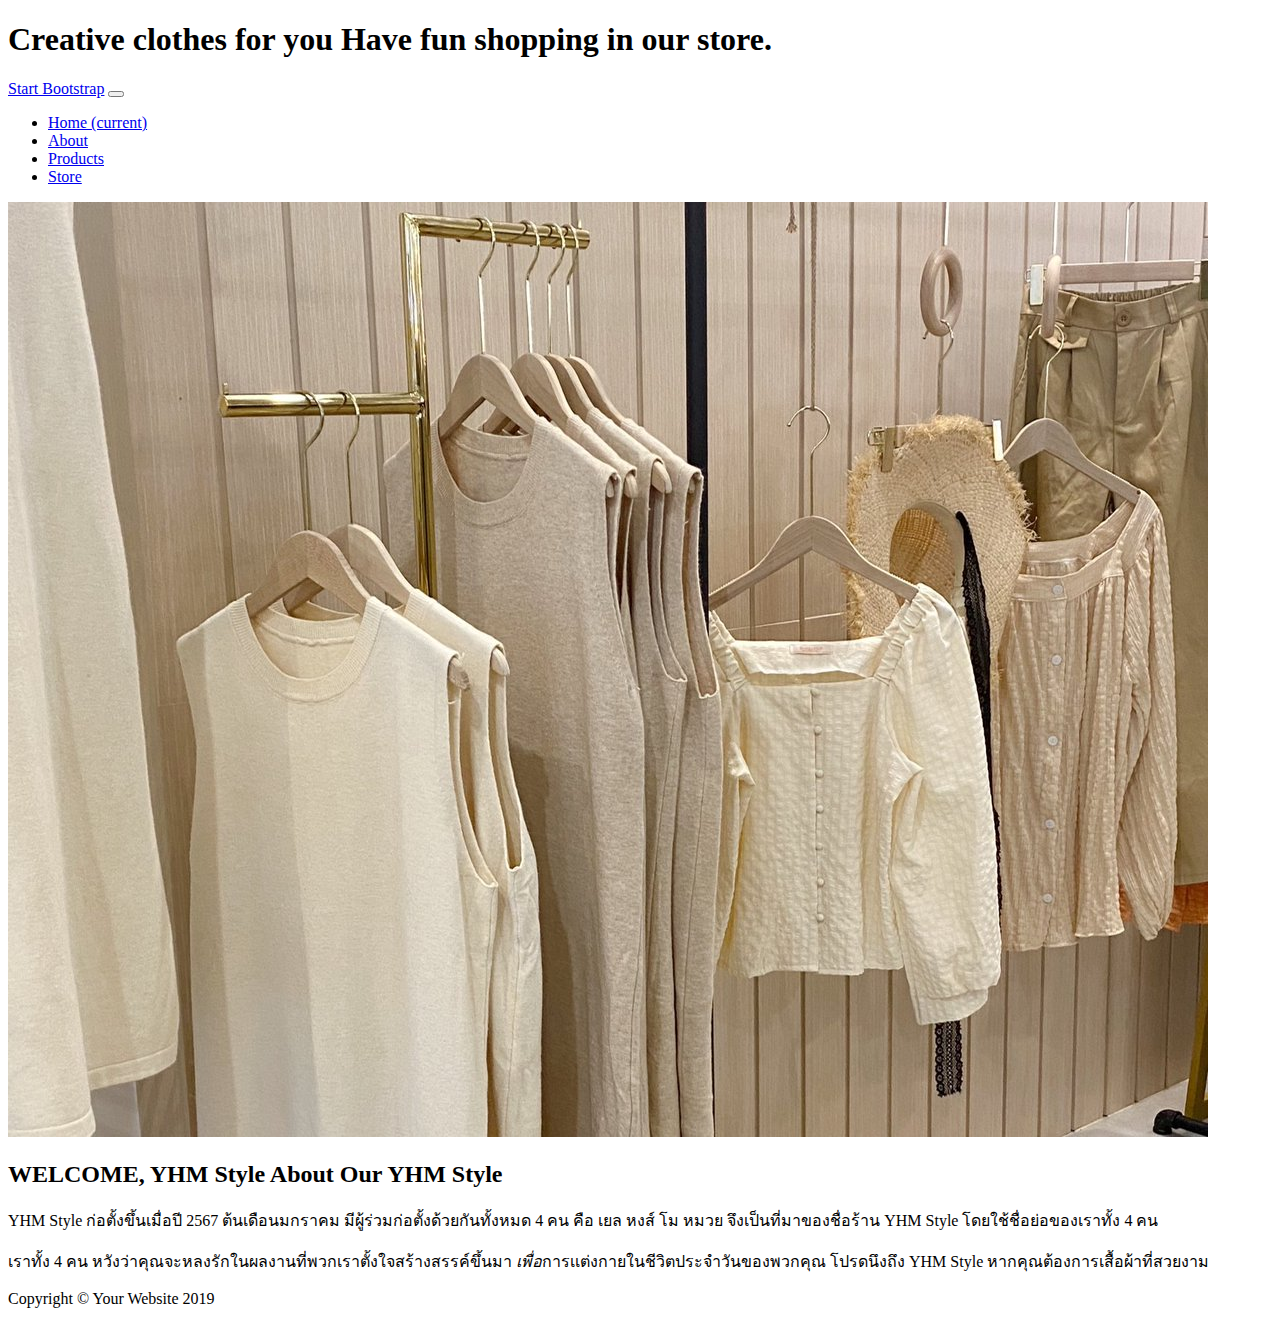
==== about.html @ b41a7b3d "." ====
<!DOCTYPE html>
<html lang="en">

<head>

  <meta charset="utf-8">
  <meta name="viewport" content="width=device-width, initial-scale=1, shrink-to-fit=no">
  <meta name="description" content="">
  <meta name="author" content="">

  <title>Business Casual - Start Bootstrap Theme</title>

  <!-- Bootstrap core CSS -->
  <link href="vendor/bootstrap/css/bootstrap.min.css" rel="stylesheet">

  <!-- Custom fonts for this template -->
  <link href="https://fonts.googleapis.com/css?family=Raleway:100,100i,200,200i,300,300i,400,400i,500,500i,600,600i,700,700i,800,800i,900,900i" rel="stylesheet">
  <link href="https://fonts.googleapis.com/css?family=Lora:400,400i,700,700i" rel="stylesheet">

  <!-- Custom styles for this template -->
  <link href="css/business-casual.min.css" rel="stylesheet">

</head>

<body>

  <h1 class="site-heading text-center text-white d-none d-lg-block">
    <span class="site-heading-upper text-primary mb-3">Creative clothes for you</span>
    <span class="site-heading-lower">Have fun shopping in our store.</span>
  </h1>

  <!-- Navigation -->
  <nav class="navbar navbar-expand-lg navbar-dark py-lg-4" id="mainNav">
    <div class="container">
      <a class="navbar-brand text-uppercase text-expanded font-weight-bold d-lg-none" href="#">Start Bootstrap</a>
      <button class="navbar-toggler" type="button" data-toggle="collapse" data-target="#navbarResponsive" aria-controls="navbarResponsive" aria-expanded="false" aria-label="Toggle navigation">
        <span class="navbar-toggler-icon"></span>
      </button>
      <div class="collapse navbar-collapse" id="navbarResponsive">
        <ul class="navbar-nav mx-auto">
          <li class="nav-item px-lg-4">
            <a class="nav-link text-uppercase text-expanded" href="index.html">Home
              <span class="sr-only">(current)</span>
            </a>
          </li>
          <li class="nav-item active px-lg-4">
            <a class="nav-link text-uppercase text-expanded" href="about.html">About</a>
          </li>
          <li class="nav-item px-lg-4">
            <a class="nav-link text-uppercase text-expanded" href="products.html">Products</a>
          </li>
          <li class="nav-item px-lg-4">
            <a class="nav-link text-uppercase text-expanded" href="store.html">Store</a>
          </li>
        </ul>
      </div>
    </div>
  </nav>

  <section class="page-section about-heading">
    <div class="container">
      <img class="img-fluid rounded about-heading-img mb-3 mb-lg-0" src="img/clothing-cream.jpg" alt="">
      <div class="about-heading-content">
        <div class="row">
          <div class="col-xl-9 col-lg-10 mx-auto">
            <div class="bg-faded rounded p-5">
              <h2 class="section-heading mb-4">
                <span class="section-heading-upper">WELCOME, YHM Style</span>
                <span class="section-heading-lower">About Our YHM Style</span>
              </h2>
              <p>YHM Style ก่อตั้งขึ้นเมื่อปี 2567 ต้นเดือนมกราคม มีผู้ร่วมก่อตั้งด้วยกันทั้งหมด 4 คน คือ เยล หงส์ โม หมวย  จึงเป็นที่มาของชื่อร้าน YHM Style โดยใช้ชื่อย่อของเราทั้ง 4 คน </p>
              <p class="mb-0">เราทั้ง 4 คน หวังว่าคุณจะหลงรักในผลงานที่พวกเราตั้งใจสร้างสรรค์ขึ้นมา <em>เพื่อ</em>การเเต่งกายในชีวิตประจำวันของพวกคุณ โปรดนึงถึง YHM Style หากคุณต้องการเสื้อผ้าที่สวยงาม</p>
            </div>
          </div>
        </div>
      </div>
    </div>
  </section>

  <footer class="footer text-faded text-center py-5">
    <div class="container">
      <p class="m-0 small">Copyright &copy; Your Website 2019</p>
    </div>
  </footer>

  <!-- Bootstrap core JavaScript -->
  <script src="vendor/jquery/jquery.min.js"></script>
  <script src="vendor/bootstrap/js/bootstrap.bundle.min.js"></script>

</body>

</html>
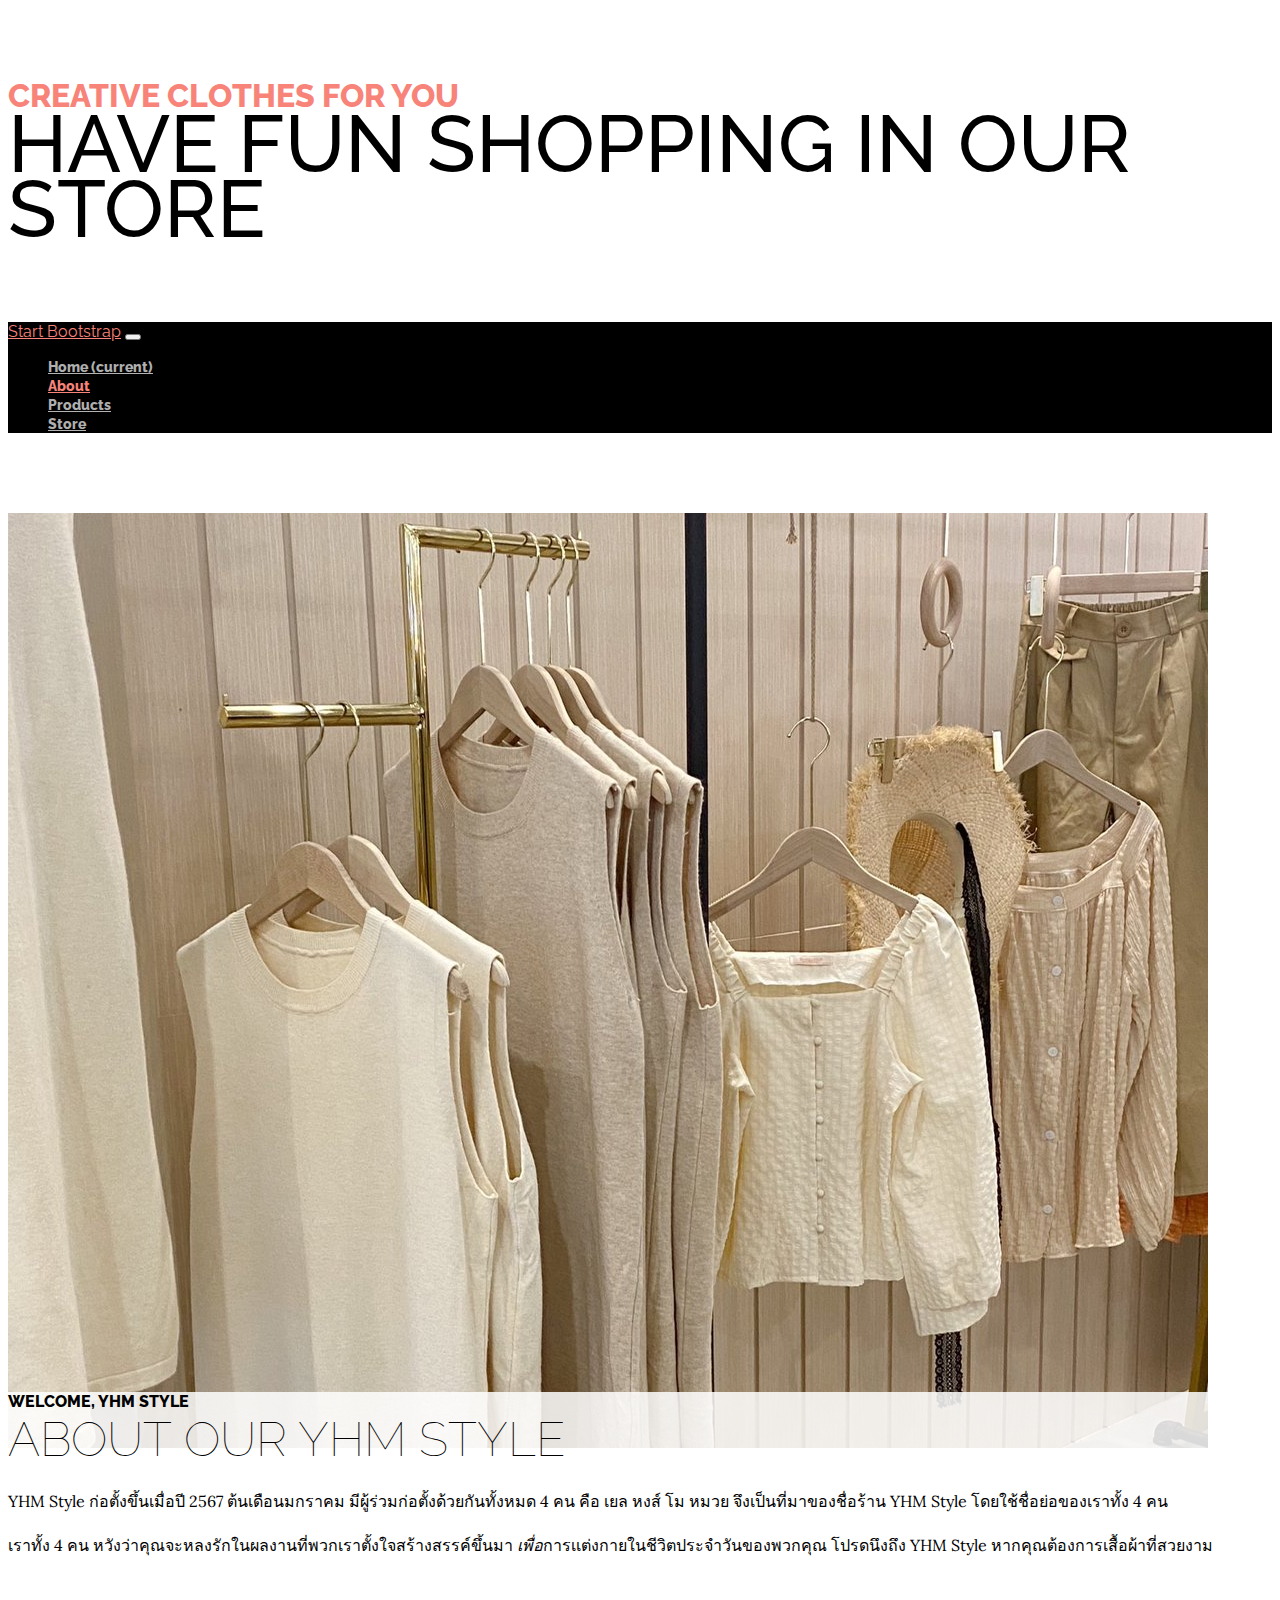
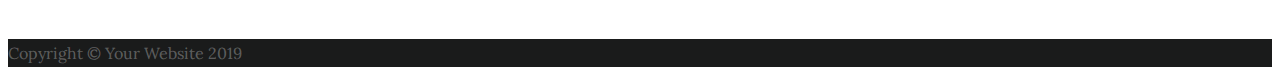
==== commit 3eb7fffb: "ok" ====
--- a/about.html
+++ b/about.html
@@ -24,9 +24,9 @@
 
 <body>
 
-  <h1 class="site-heading text-center text-white d-none d-lg-block">
+  <h1 class="site-heading text-center  d-none d-lg-block" style="color:black;">
     <span class="site-heading-upper text-primary mb-3">Creative clothes for you</span>
-    <span class="site-heading-lower">Have fun shopping in our store.</span>
+    <span class="site-heading-lower"style="color: black; font-weight: 500;">Have fun shopping in our store</span>
   </h1>
 
   <!-- Navigation -->
--- a/css/business-casual.min.css
+++ b/css/business-casual.min.css
@@ -0,0 +1,271 @@
+/*!
+ * Start Bootstrap - Business Casual v5.0.9 (https://startbootstrap.com/template-overviews/business-casual)
+ * Copyright 2013-2020 Start Bootstrap
+ * Licensed under MIT (https://github.com/BlackrockDigital/startbootstrap-business-casual/blob/master/LICENSE)
+ */
+body {
+    font-family: Lora;
+    /* background-image: linear-gradient(#5670a3, #181d45), url(../img/cloud-bg.jpg); */
+    /* background-color: #c49894; */
+    background-attachment: fixed;
+    background-position: center;
+    background-size: cover
+}
+
+h1,
+h2,
+h3,
+h4,
+h5,
+h6 {
+    font-family: Raleway
+}
+
+p {
+    line-height: 1.75
+}
+
+.text-faded {
+    color: rgba(255, 255, 255, .3)
+}
+
+.site-heading {
+    color: #000;
+    font-family: 500;
+    margin-top: 5rem;
+    margin-bottom: 5rem;
+    text-transform: uppercase;
+    line-height: 1;
+    font-family: Raleway
+}
+
+.site-heading .site-heading-upper {
+    display: block;
+    font-size: 2rem;
+    font-weight: 800
+}
+
+.site-heading .site-heading-lower {
+    font-size: 5rem;
+    font-weight: 100;
+    line-height: 4rem
+}
+
+.page-section {
+    margin-top: 5rem;
+    margin-bottom: 5rem
+}
+
+.section-heading {
+    text-transform: uppercase
+}
+
+.section-heading .section-heading-upper {
+    display: block;
+    font-size: 1rem;
+    font-weight: 800
+}
+
+.section-heading .section-heading-lower {
+    display: block;
+    font-size: 3rem;
+    font-weight: 100
+}
+
+.bg-faded {
+    background-color: rgba(255, 255, 255, .85)
+}
+
+#mainNav {
+    background-color: black;
+    font-family: Raleway
+}
+
+#mainNav .navbar-brand {
+    color: #f88379
+}
+
+#mainNav .navbar-nav .nav-item .nav-link {
+    color: rgba(255, 255, 255, .7);
+    font-weight: 800
+}
+
+#mainNav .navbar-nav .nav-item.active .nav-link {
+    color: #f88379
+}
+
+@media (min-width:992px) {
+    #mainNav .navbar-nav .nav-item .nav-link {
+        font-size: .9rem
+    }
+
+    #mainNav .navbar-nav .nav-item .nav-link:hover {
+        color: rgba(255, 255, 255, .4)
+    }
+
+    #mainNav .navbar-nav .nav-item.active .nav-link:hover {
+        color: #f88379
+    }
+}
+
+.btn-xl {
+    font-weight: 700;
+    font-size: .8rem;
+    padding-top: 1.5rem;
+    padding-bottom: 1.5rem;
+    padding-left: 2rem;
+    padding-right: 2rem
+}
+
+.intro {
+    position: relative
+}
+
+@media (min-width:992px) {
+    .intro .intro-img {
+        width: 75%;
+        float: right
+    }
+
+    .intro .intro-text {
+        left: 0;
+        width: 60%;
+        margin-top: 3rem;
+        position: absolute
+    }
+
+    .intro .intro-text .intro-button {
+        width: 100%;
+        left: 0;
+        position: absolute;
+        bottom: -2rem
+    }
+}
+
+@media (min-width:1200px) {
+    .intro .intro-text {
+        width: 45%
+    }
+}
+
+.cta {
+    padding-top: 5rem;
+    padding-bottom: 5rem;
+    background-color: rgba(248, 131, 121, .9)
+}
+
+.cta .cta-inner {
+    position: relative;
+    padding: 3rem;
+    margin: .5rem;
+    background-color: rgba(255, 255, 255, .85)
+}
+
+.cta .cta-inner:before {
+    border-radius: .5rem;
+    content: '';
+    position: absolute;
+    top: -.5rem;
+    bottom: -.5rem;
+    left: -.5rem;
+    right: -.5rem;
+    border: .25rem solid rgba(255, 255, 255, .85)
+}
+
+@media (min-width:992px) {
+    .about-heading .about-heading-img {
+        position: relative;
+        z-index: 0
+    }
+
+    .about-heading .about-heading-content {
+        margin-top: -5rem;
+        position: relative;
+        z-index: 1
+    }
+}
+
+@media (min-width:992px) {
+    .product-item .product-item-title {
+        position: relative;
+        z-index: 1;
+        margin-bottom: -3rem
+    }
+
+    .product-item .product-item-img {
+        position: relative;
+        z-index: 0;
+        max-width: 60vw
+    }
+
+    .product-item .product-item-description {
+        position: relative;
+        z-index: 1;
+        margin-top: -3rem;
+        max-width: 50vw
+    }
+}
+
+.list-hours {
+    font-size: .9rem
+}
+
+.list-hours .list-hours-item {
+    border-bottom: 1px solid rgba(248, 131, 121, .5);
+    padding-bottom: .25rem;
+    margin-bottom: 1rem;
+    font-style: italic
+}
+
+.list-hours .list-hours-item.today {
+    font-weight: 700;
+    color: #f88379
+}
+
+@media (min-width:992px) {
+    .list-hours {
+        width: 50%;
+        font-size: 1.1rem
+    }
+}
+
+.address strong {
+    font-size: 1.2rem
+}
+
+.footer {
+    background-color: rgba(1, 2, 2, 0.9)
+}
+
+.text-primary {
+    color: #f88379 !important
+}
+
+.bg-primary {
+    background-color: #f88379 !important
+}
+
+.btn {
+    box-shadow: 0 3px 3px 0 rgba(33, 37, 41, .1)
+}
+
+.btn-primary {
+    background-color: #f88379;
+    border-color: #f88379
+}
+
+.btn-primary:active,
+.btn-primary:focus,
+.btn-primary:hover {
+    background-color: #3110b7;
+    border-color: #f55649
+}
+
+.font-weight-light {
+    font-weight: 100 !important
+}
+
+img.img{
+    width: auto;
+    height: 300px;
+}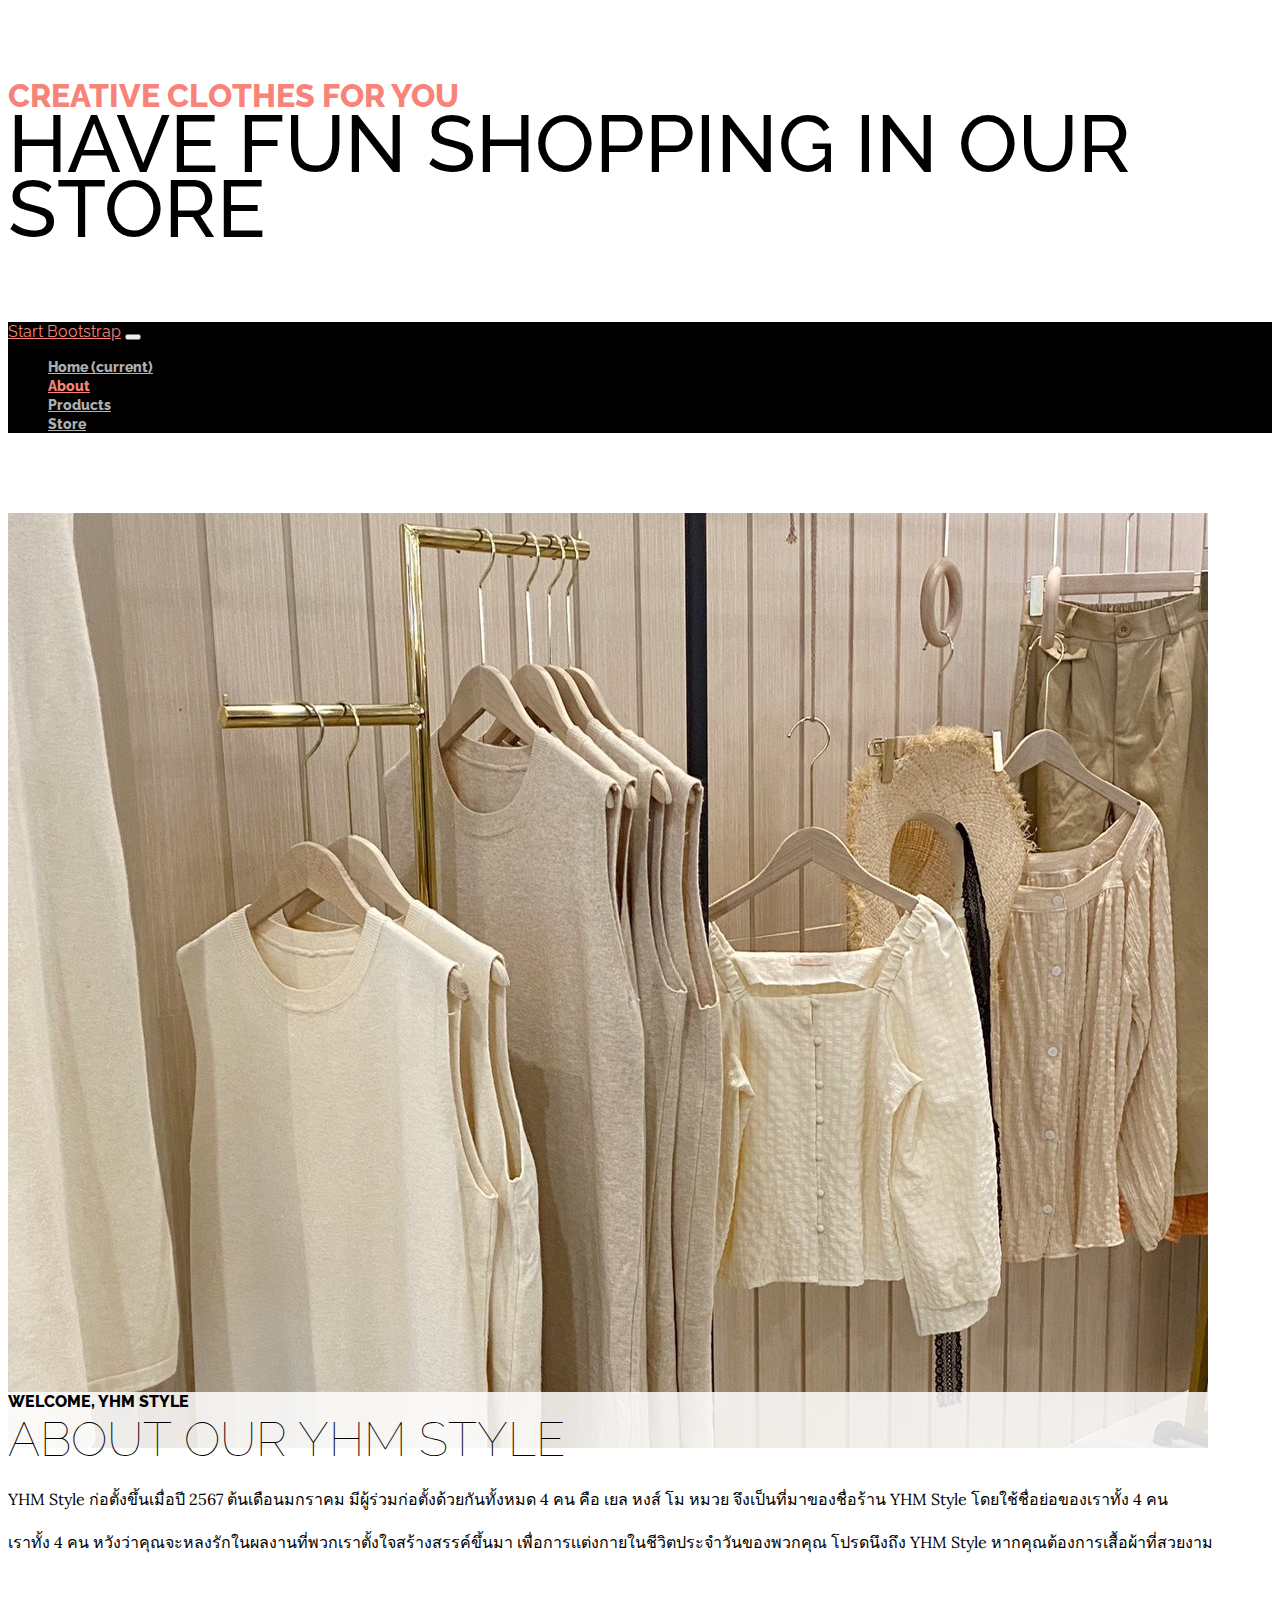
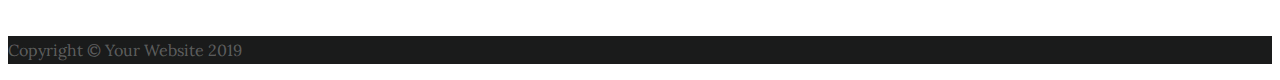
==== commit 4388514e: "Update about.html" ====
--- a/about.html
+++ b/about.html
@@ -68,8 +68,8 @@
                 <span class="section-heading-upper">WELCOME, YHM Style</span>
                 <span class="section-heading-lower">About Our YHM Style</span>
               </h2>
-              <p>YHM Style ก่อตั้งขึ้นเมื่อปี 2567 ต้นเดือนมกราคม มีผู้ร่วมก่อตั้งด้วยกันทั้งหมด 4 คน คือ เยล หงส์ โม หมวย  จึงเป็นที่มาของชื่อร้าน YHM Style โดยใช้ชื่อย่อของเราทั้ง 4 คน </p>
-              <p class="mb-0">เราทั้ง 4 คน หวังว่าคุณจะหลงรักในผลงานที่พวกเราตั้งใจสร้างสรรค์ขึ้นมา <em>เพื่อ</em>การเเต่งกายในชีวิตประจำวันของพวกคุณ โปรดนึงถึง YHM Style หากคุณต้องการเสื้อผ้าที่สวยงาม</p>
+              <p></p><p></p>YHM Style ก่อตั้งขึ้นเมื่อปี 2567 ต้นเดือนมกราคม มีผู้ร่วมก่อตั้งด้วยกันทั้งหมด 4 คน คือ เยล หงส์ โม หมวย  จึงเป็นที่มาของชื่อร้าน YHM Style โดยใช้ชื่อย่อของเราทั้ง 4 คน </p>
+              <p class="mb-0">เราทั้ง 4 คน หวังว่าคุณจะหลงรักในผลงานที่พวกเราตั้งใจสร้างสรรค์ขึ้นมา <em></em>เพื่อการเเต่งกายในชีวิตประจำวันของพวกคุณ โปรดนึงถึง YHM Style หากคุณต้องการเสื้อผ้าที่สวยงาม</p>
             </div>
           </div>
         </div>
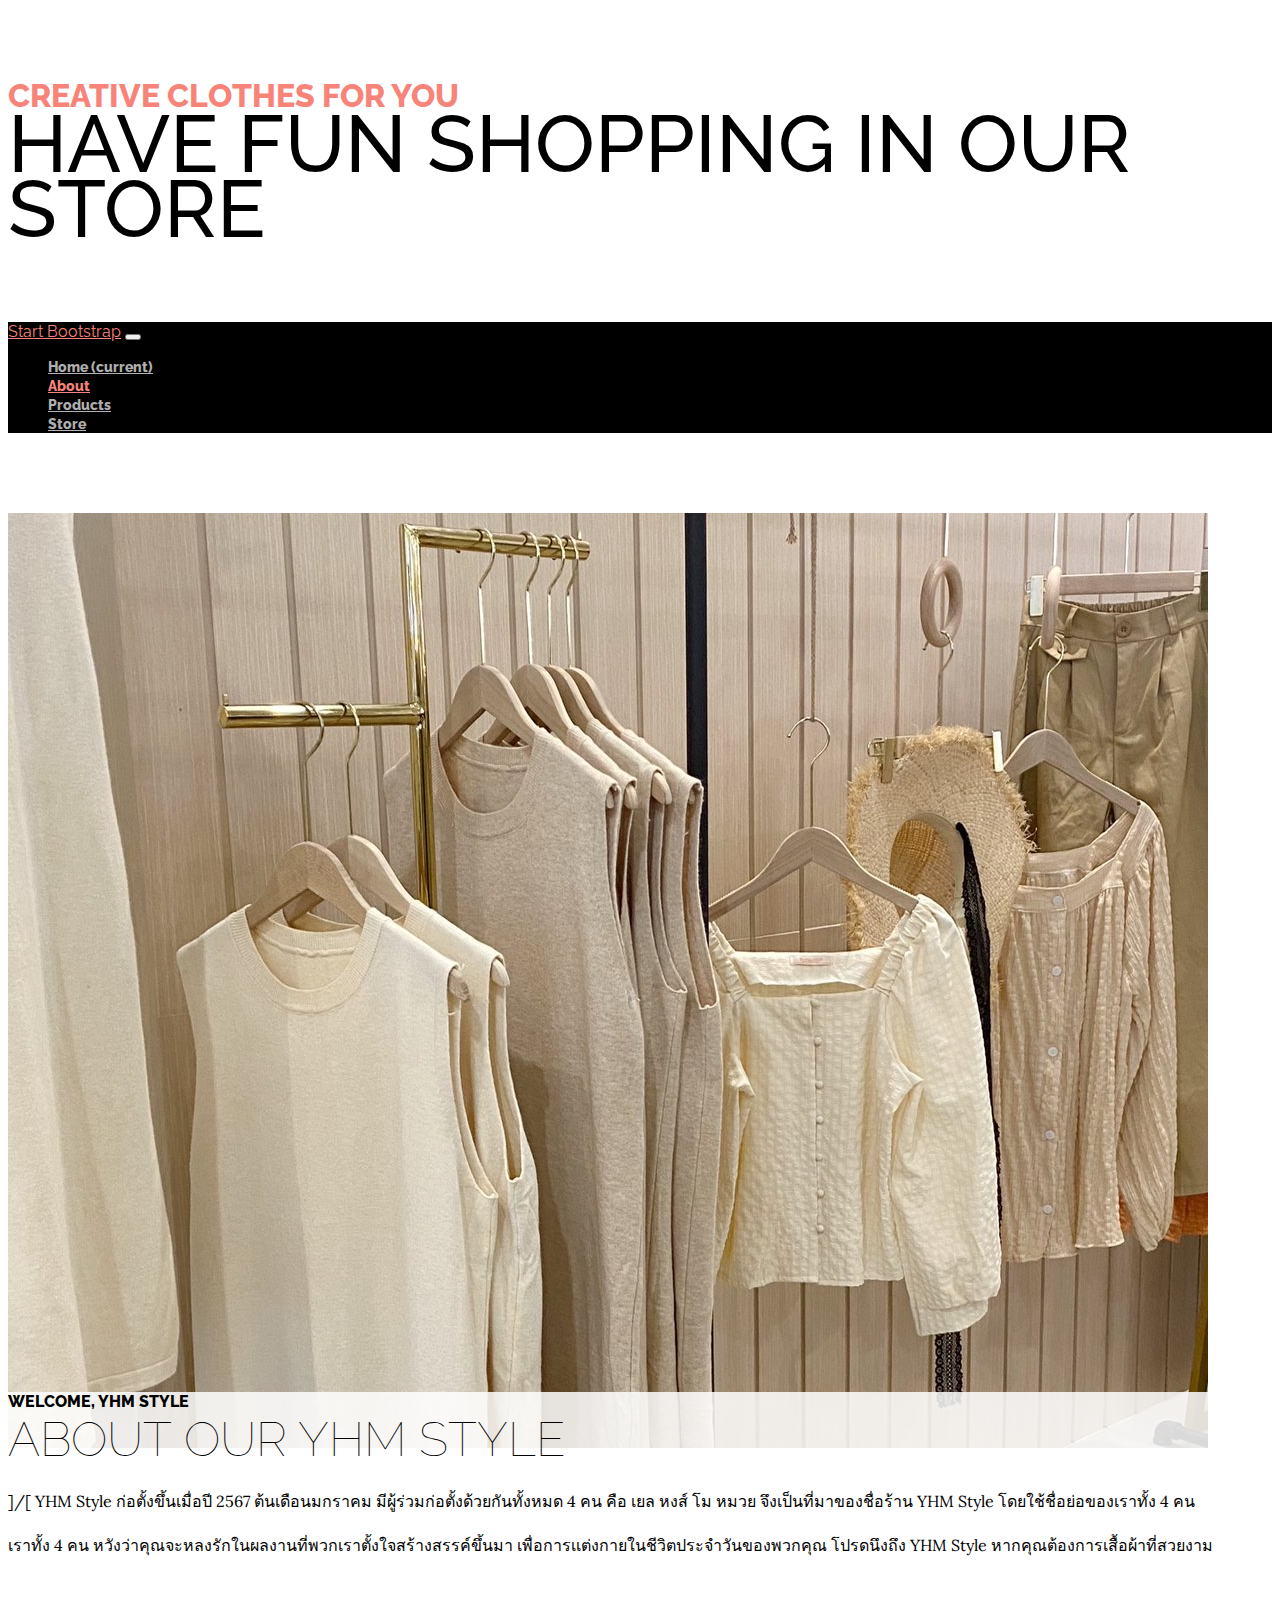
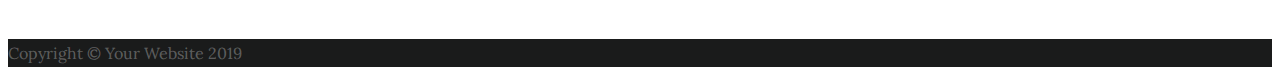
==== commit f8e2e9c5: "ok" ====
--- a/about.html
+++ b/about.html
@@ -68,7 +68,7 @@
                 <span class="section-heading-upper">WELCOME, YHM Style</span>
                 <span class="section-heading-lower">About Our YHM Style</span>
               </h2>
-              <p></p><p></p>YHM Style ก่อตั้งขึ้นเมื่อปี 2567 ต้นเดือนมกราคม มีผู้ร่วมก่อตั้งด้วยกันทั้งหมด 4 คน คือ เยล หงส์ โม หมวย  จึงเป็นที่มาของชื่อร้าน YHM Style โดยใช้ชื่อย่อของเราทั้ง 4 คน </p>
+              <p>]/[ YHM Style ก่อตั้งขึ้นเมื่อปี 2567 ต้นเดือนมกราคม มีผู้ร่วมก่อตั้งด้วยกันทั้งหมด 4 คน คือ เยล หงส์ โม หมวย  จึงเป็นที่มาของชื่อร้าน YHM Style โดยใช้ชื่อย่อของเราทั้ง 4 คน </p>
               <p class="mb-0">เราทั้ง 4 คน หวังว่าคุณจะหลงรักในผลงานที่พวกเราตั้งใจสร้างสรรค์ขึ้นมา <em></em>เพื่อการเเต่งกายในชีวิตประจำวันของพวกคุณ โปรดนึงถึง YHM Style หากคุณต้องการเสื้อผ้าที่สวยงาม</p>
             </div>
           </div>
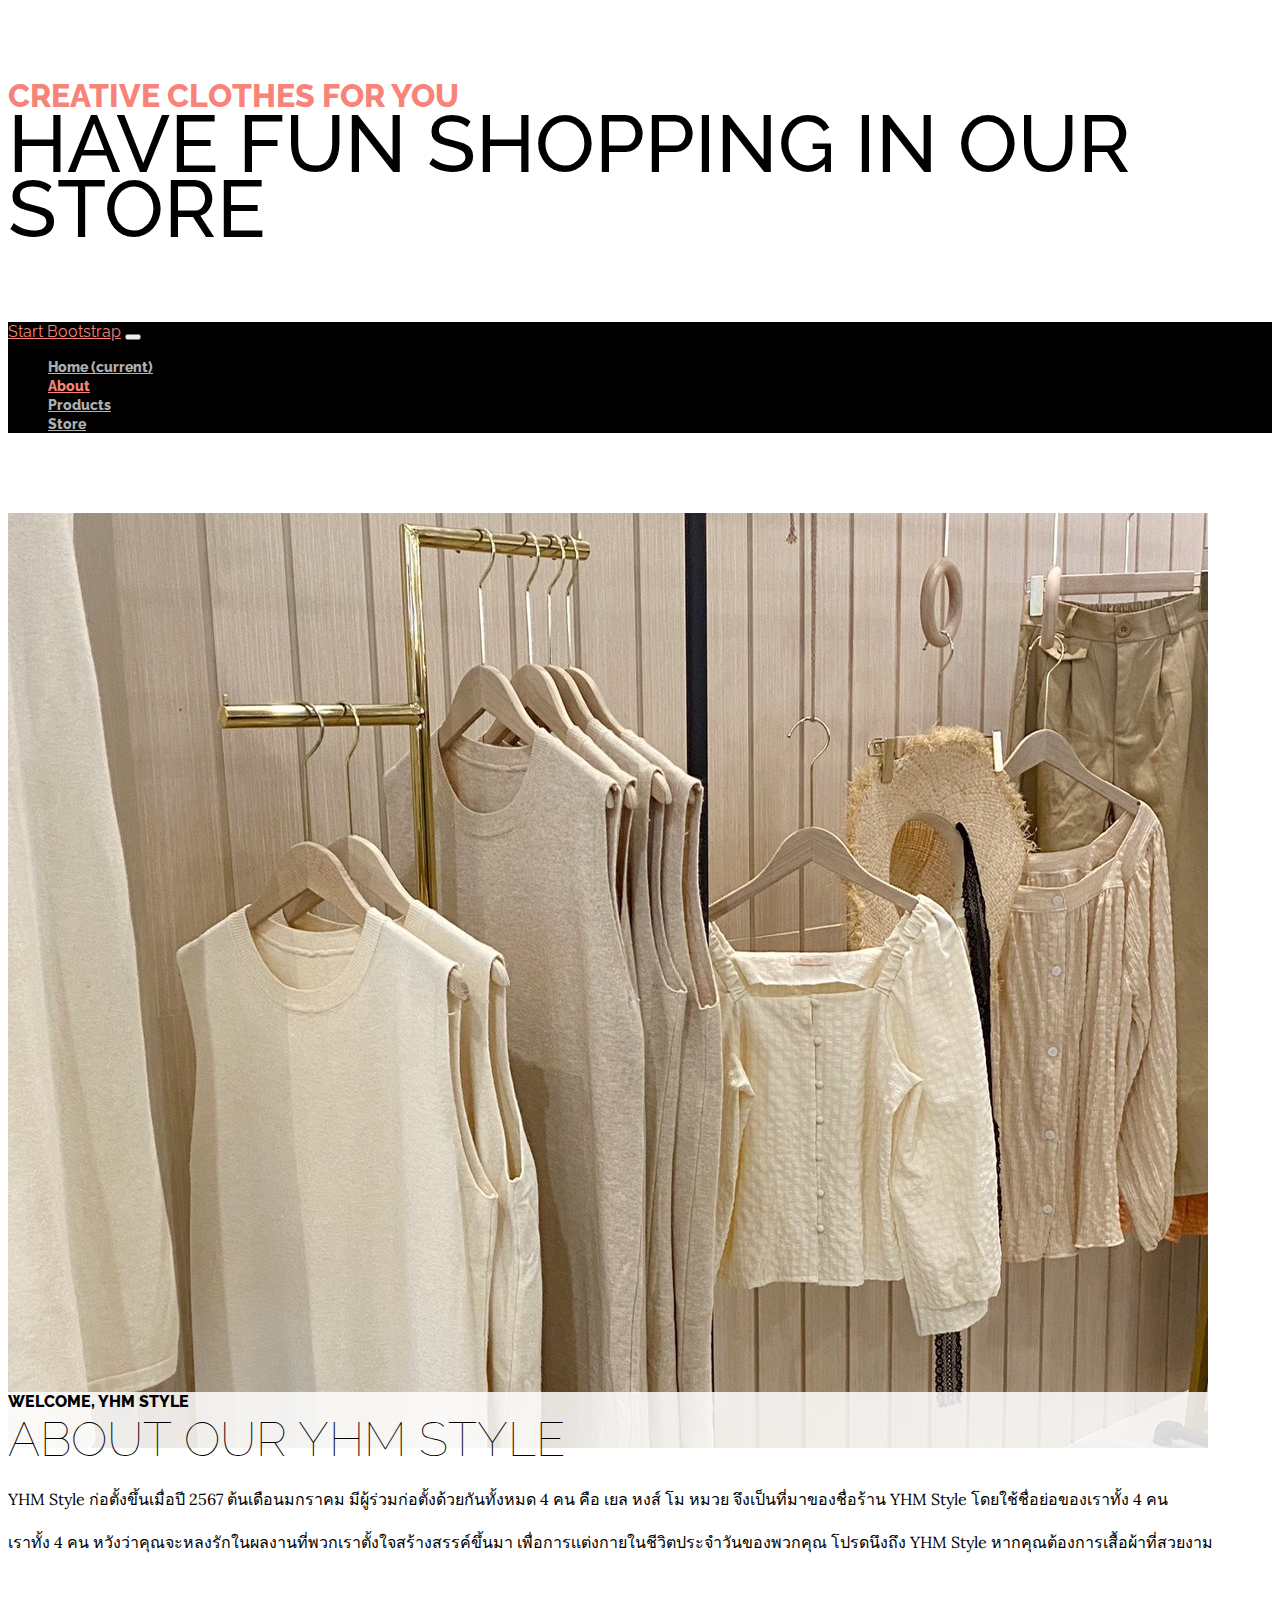
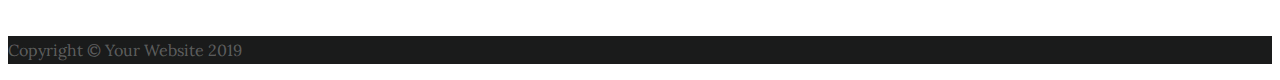
==== commit be931a30: "Update about.html" ====
--- a/about.html
+++ b/about.html
@@ -68,7 +68,7 @@
                 <span class="section-heading-upper">WELCOME, YHM Style</span>
                 <span class="section-heading-lower">About Our YHM Style</span>
               </h2>
-              <p>]/[ YHM Style ก่อตั้งขึ้นเมื่อปี 2567 ต้นเดือนมกราคม มีผู้ร่วมก่อตั้งด้วยกันทั้งหมด 4 คน คือ เยล หงส์ โม หมวย  จึงเป็นที่มาของชื่อร้าน YHM Style โดยใช้ชื่อย่อของเราทั้ง 4 คน </p>
+              <p><p></p>YHM Style ก่อตั้งขึ้นเมื่อปี 2567 ต้นเดือนมกราคม มีผู้ร่วมก่อตั้งด้วยกันทั้งหมด 4 คน คือ เยล หงส์ โม หมวย  จึงเป็นที่มาของชื่อร้าน YHM Style โดยใช้ชื่อย่อของเราทั้ง 4 คน </p>
               <p class="mb-0">เราทั้ง 4 คน หวังว่าคุณจะหลงรักในผลงานที่พวกเราตั้งใจสร้างสรรค์ขึ้นมา <em></em>เพื่อการเเต่งกายในชีวิตประจำวันของพวกคุณ โปรดนึงถึง YHM Style หากคุณต้องการเสื้อผ้าที่สวยงาม</p>
             </div>
           </div>
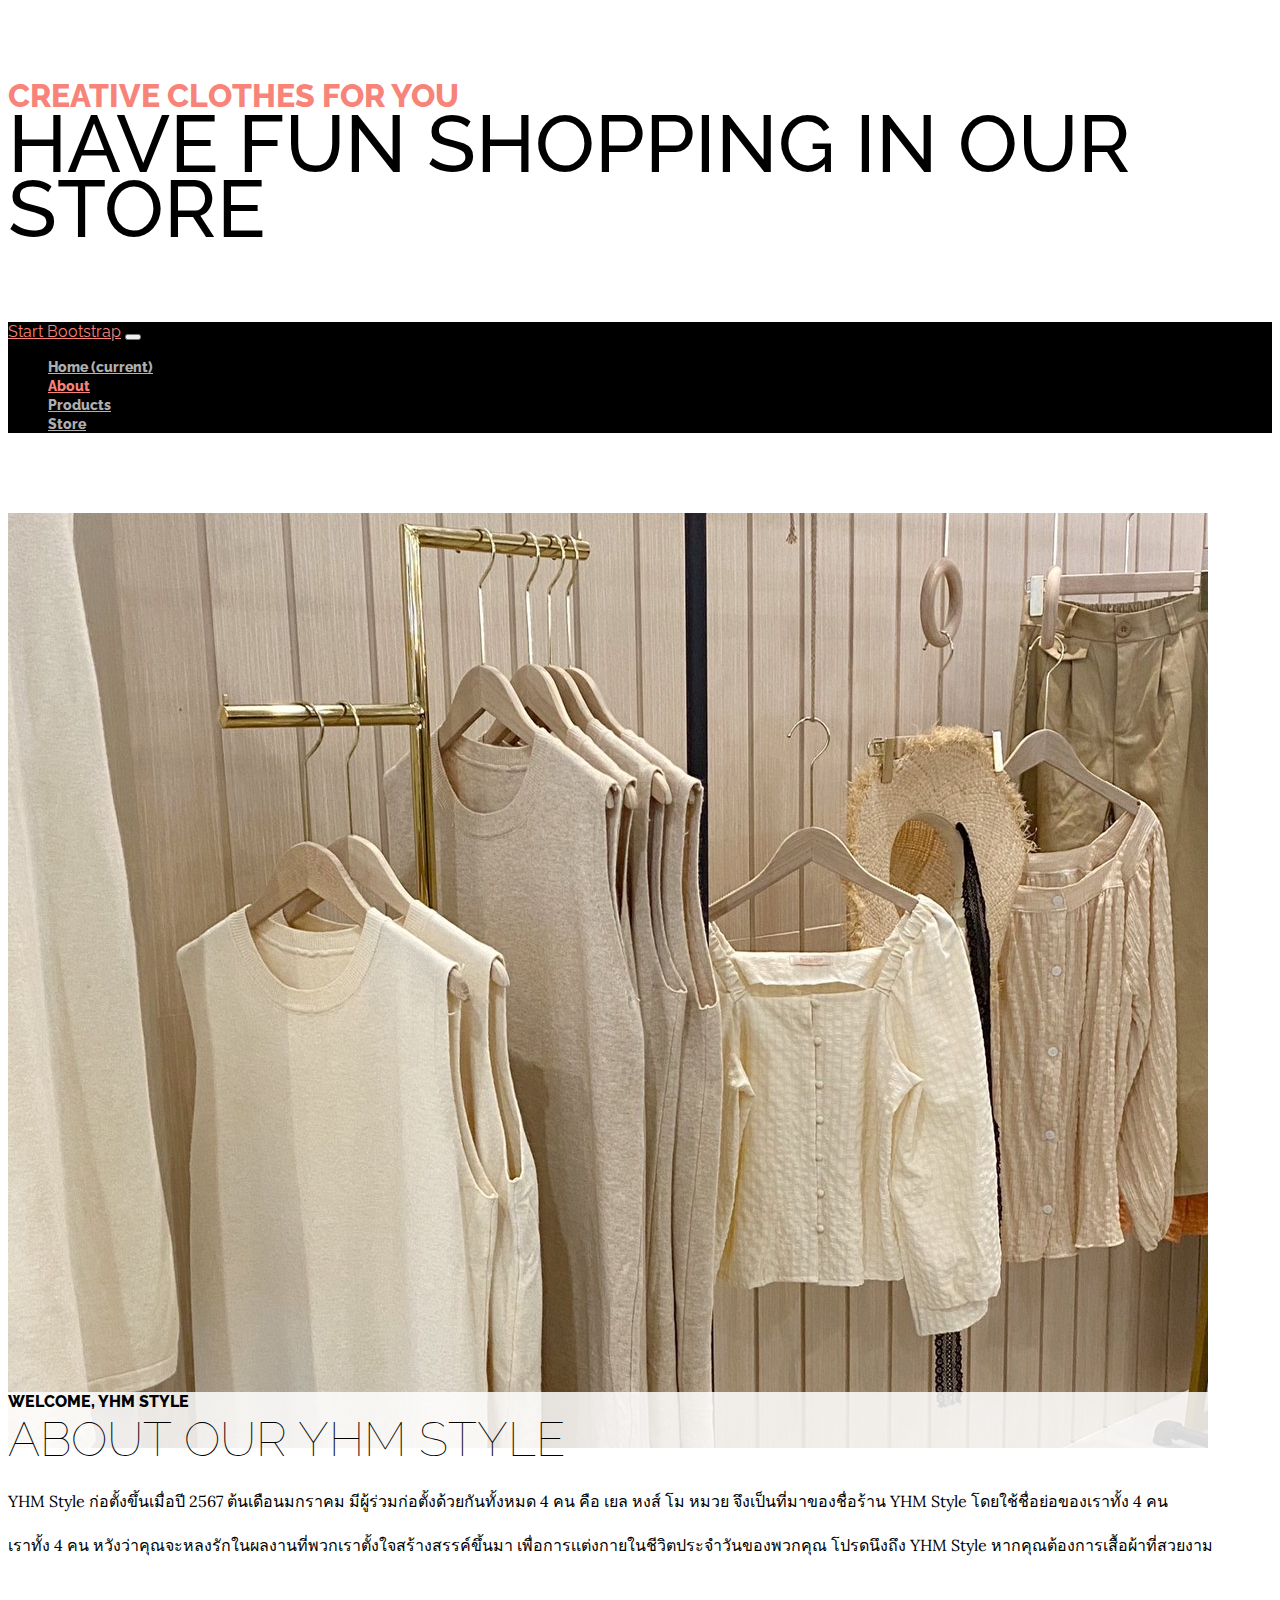
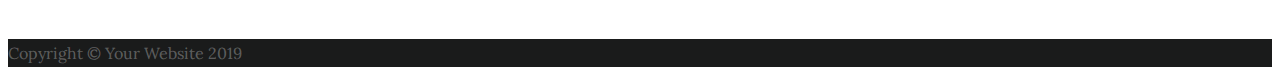
==== commit 1e8b8a2d: "Update about.html" ====
--- a/about.html
+++ b/about.html
@@ -68,7 +68,7 @@
                 <span class="section-heading-upper">WELCOME, YHM Style</span>
                 <span class="section-heading-lower">About Our YHM Style</span>
               </h2>
-              <p><p></p>YHM Style ก่อตั้งขึ้นเมื่อปี 2567 ต้นเดือนมกราคม มีผู้ร่วมก่อตั้งด้วยกันทั้งหมด 4 คน คือ เยล หงส์ โม หมวย  จึงเป็นที่มาของชื่อร้าน YHM Style โดยใช้ชื่อย่อของเราทั้ง 4 คน </p>
+              <p>YHM Style ก่อตั้งขึ้นเมื่อปี 2567 ต้นเดือนมกราคม มีผู้ร่วมก่อตั้งด้วยกันทั้งหมด 4 คน คือ เยล หงส์ โม หมวย  จึงเป็นที่มาของชื่อร้าน YHM Style โดยใช้ชื่อย่อของเราทั้ง 4 คน </p>
               <p class="mb-0">เราทั้ง 4 คน หวังว่าคุณจะหลงรักในผลงานที่พวกเราตั้งใจสร้างสรรค์ขึ้นมา <em></em>เพื่อการเเต่งกายในชีวิตประจำวันของพวกคุณ โปรดนึงถึง YHM Style หากคุณต้องการเสื้อผ้าที่สวยงาม</p>
             </div>
           </div>
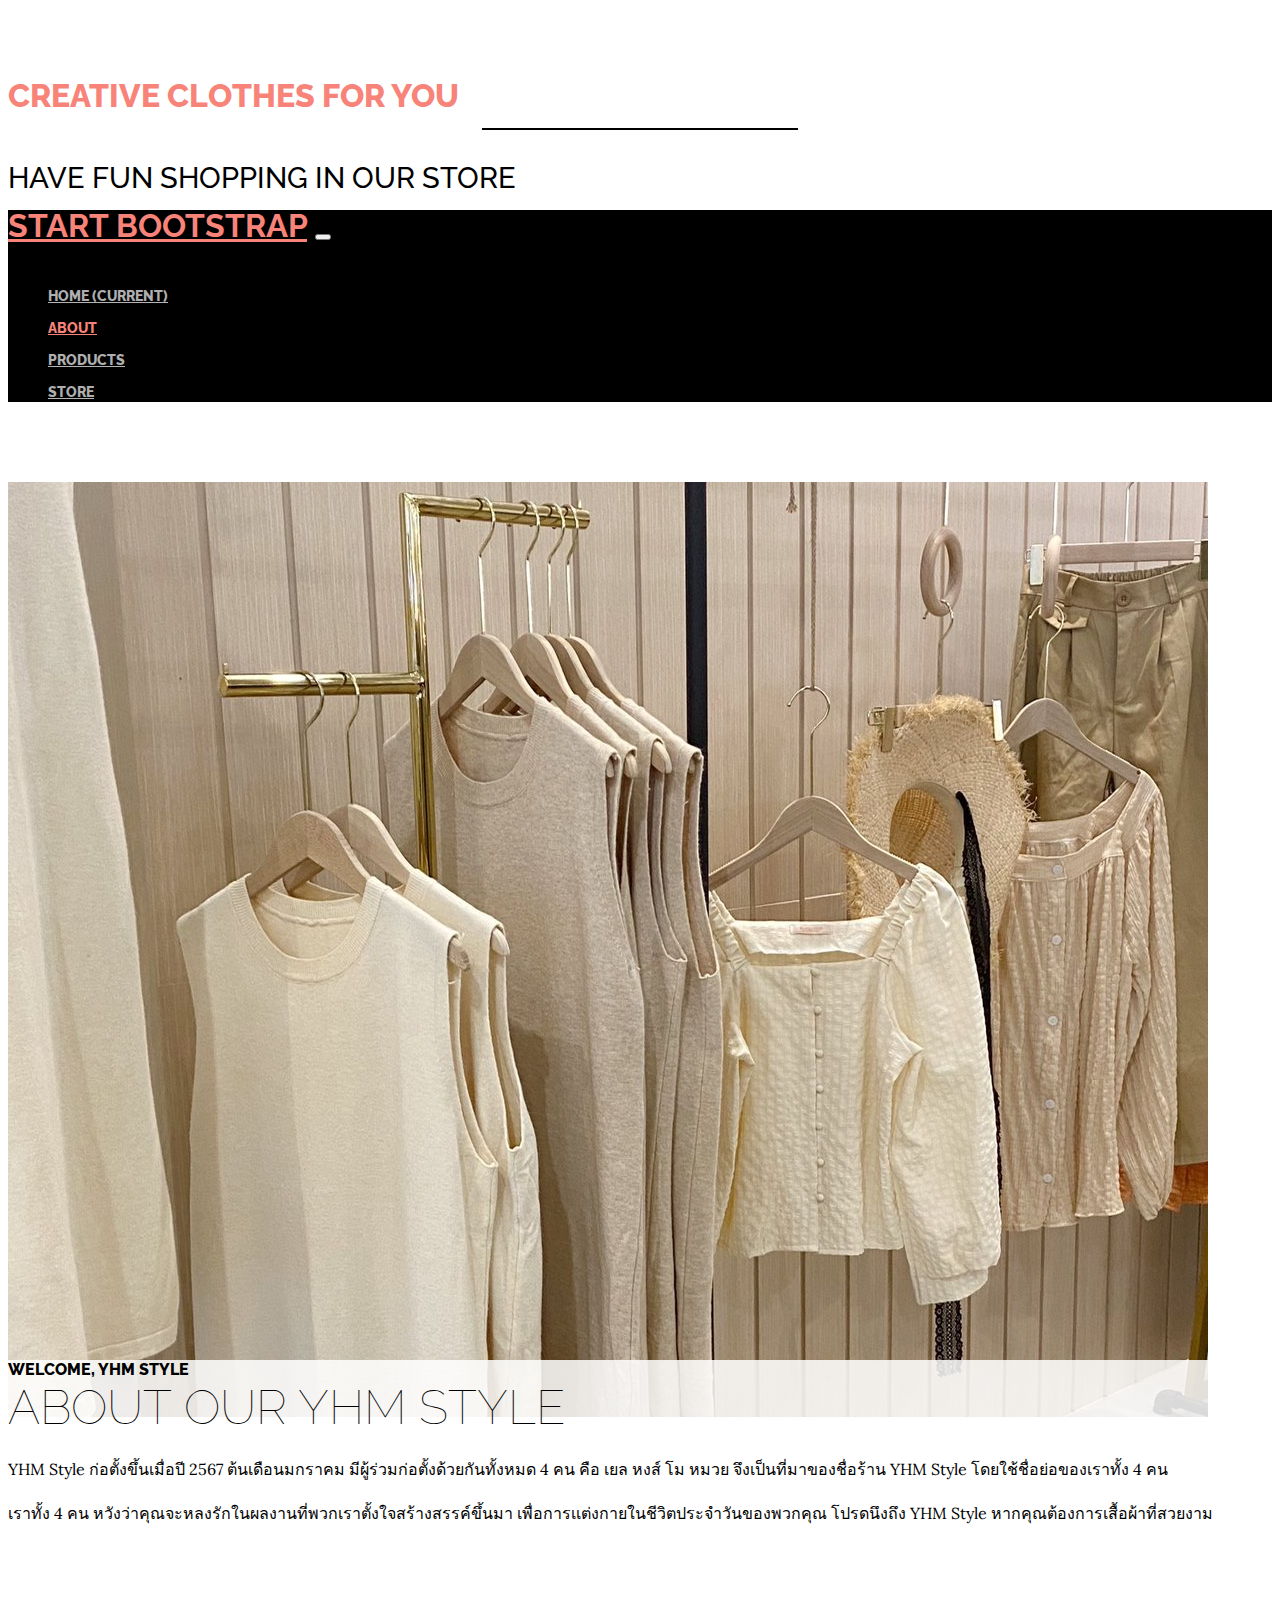
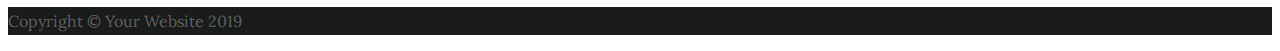
==== commit 617094ec: "edit bardor --" ====
--- a/about.html
+++ b/about.html
@@ -26,9 +26,8 @@
 
   <h1 class="site-heading text-center  d-none d-lg-block" style="color:black;">
     <span class="site-heading-upper text-primary mb-3">Creative clothes for you</span>
-    <span class="site-heading-lower"style="color: black; font-weight: 500;">Have fun shopping in our store</span>
-  </h1>
-
+    <hr style="border: none; height: 1.5px; background-color: black; width: 25%;">
+    <span class="site-heading-lower"style="color: black; font-weight: 500; font-size: 0.9em">Have fun shopping in our store</span>
   <!-- Navigation -->
   <nav class="navbar navbar-expand-lg navbar-dark py-lg-4" id="mainNav">
     <div class="container">
@@ -56,7 +55,7 @@
       </div>
     </div>
   </nav>
-
+ </h1>
   <section class="page-section about-heading">
     <div class="container">
       <img class="img-fluid rounded about-heading-img mb-3 mb-lg-0" src="img/clothing-cream.jpg" alt="">
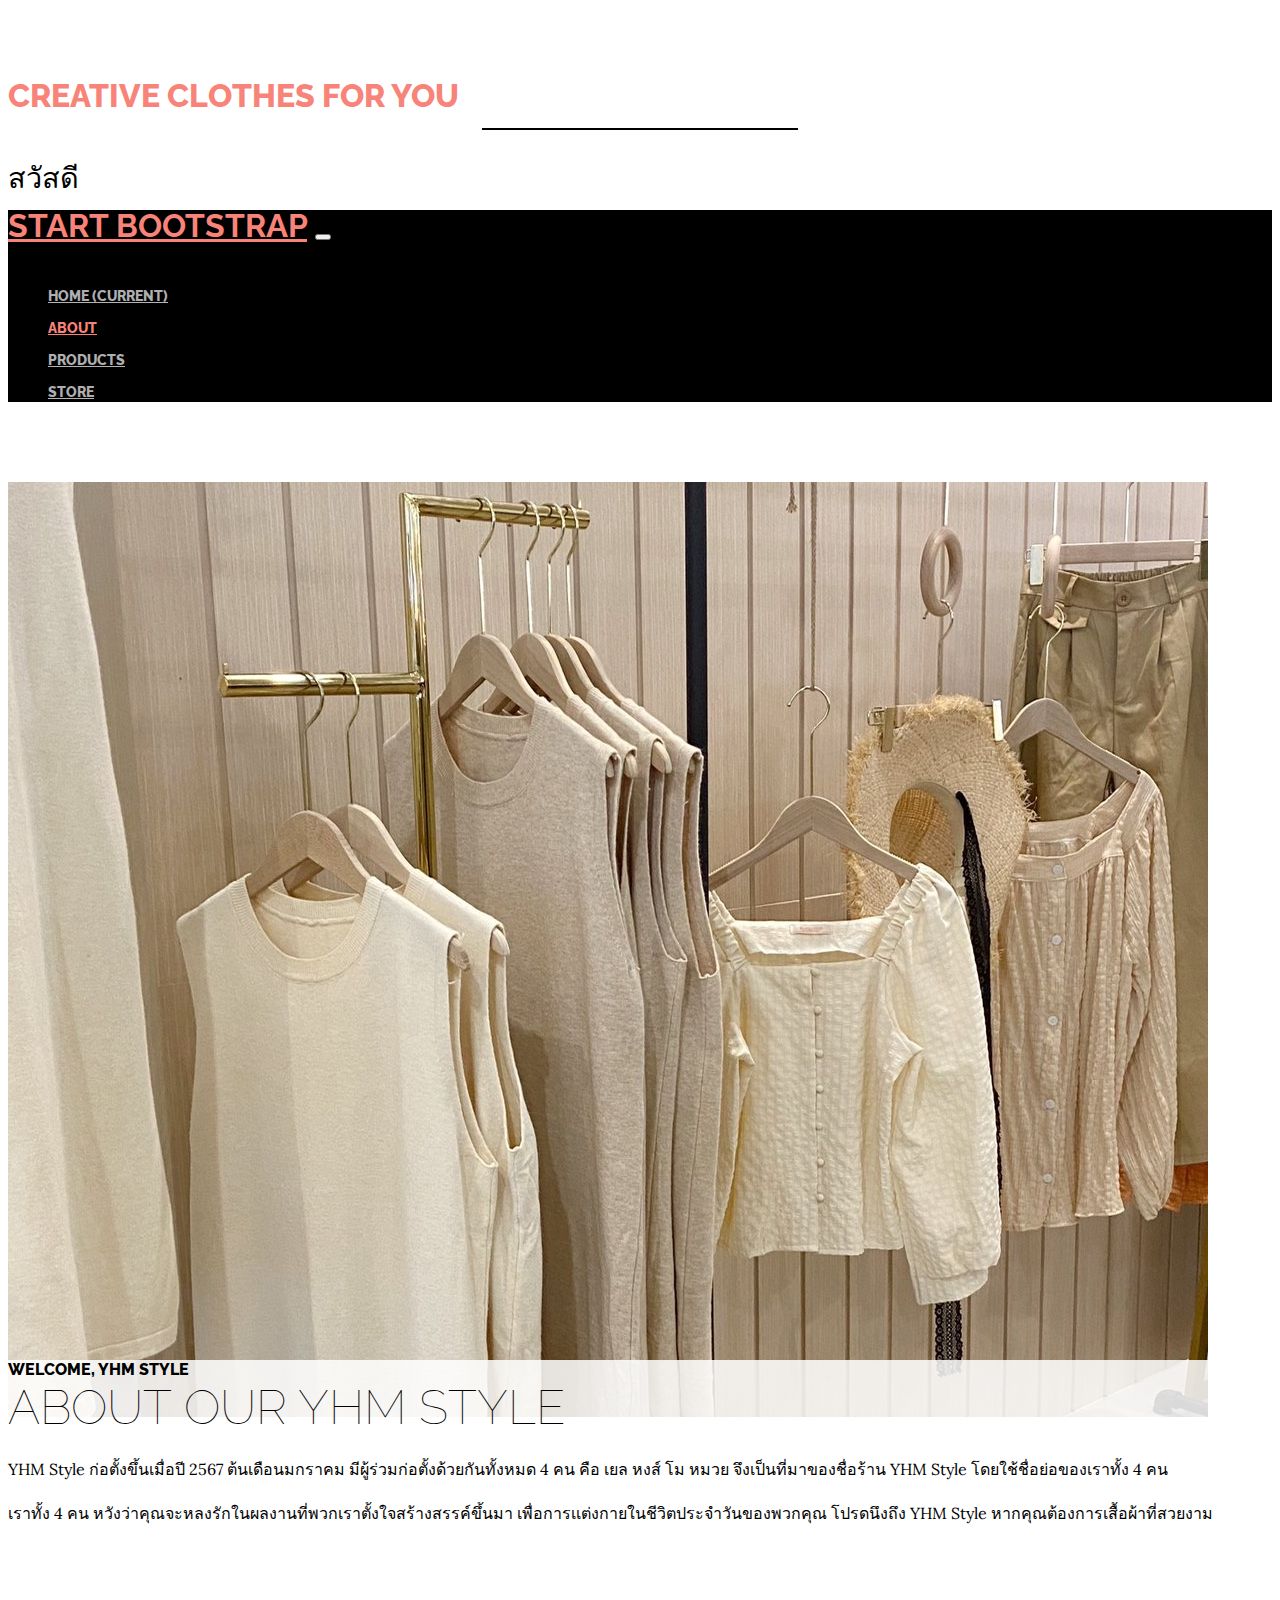
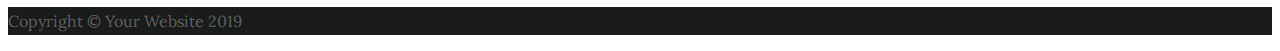
==== commit 178d6de1: "ok" ====
--- a/about.html
+++ b/about.html
@@ -27,7 +27,7 @@
   <h1 class="site-heading text-center  d-none d-lg-block" style="color:black;">
     <span class="site-heading-upper text-primary mb-3">Creative clothes for you</span>
     <hr style="border: none; height: 1.5px; background-color: black; width: 25%;">
-    <span class="site-heading-lower"style="color: black; font-weight: 500; font-size: 0.9em">Have fun shopping in our store</span>
+    <span class="site-heading-lower"style="color: black; font-weight: 500; font-size: 0.9em">สวัสดี</span>
   <!-- Navigation -->
   <nav class="navbar navbar-expand-lg navbar-dark py-lg-4" id="mainNav">
     <div class="container">
